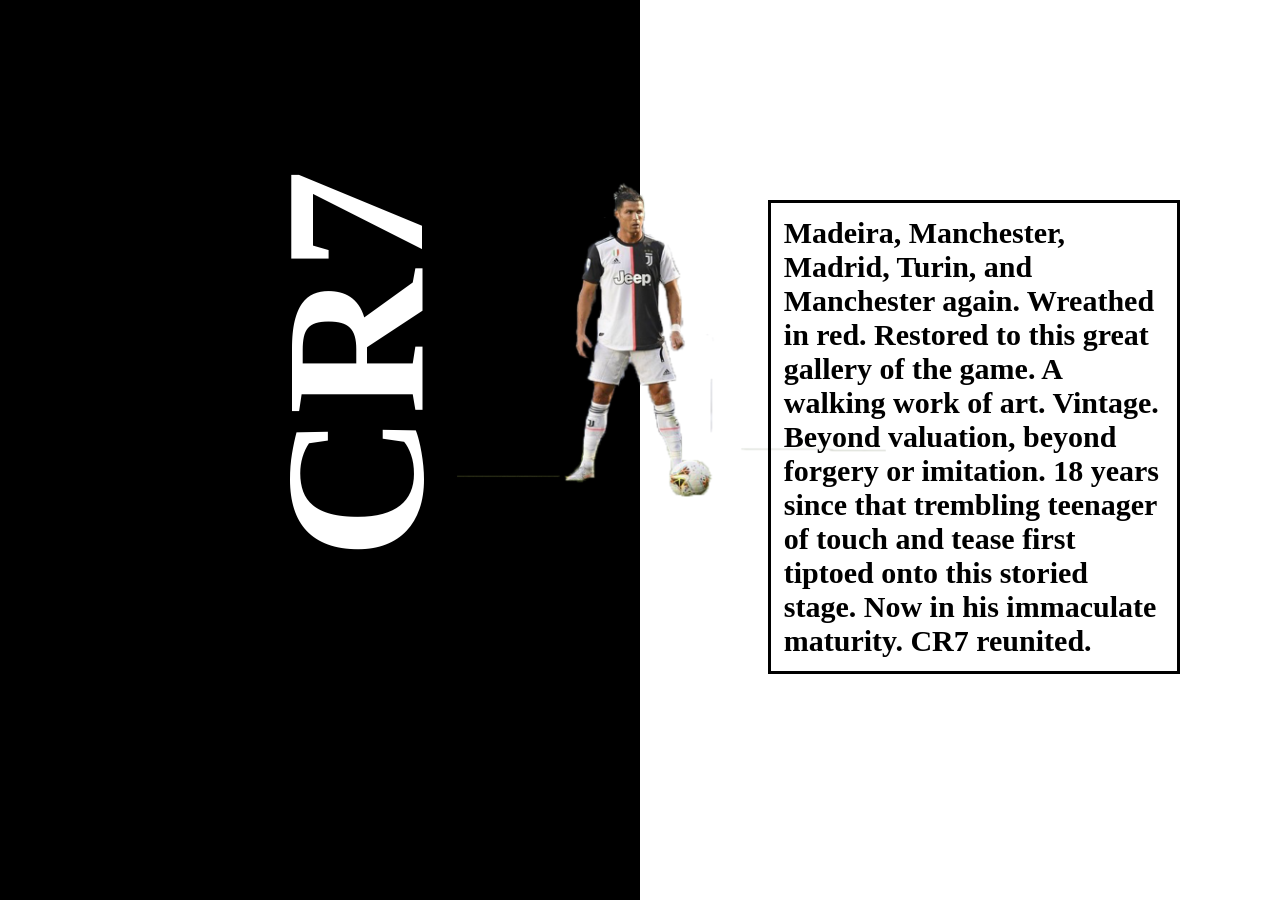
==== HTML/index.html @ d0acaa3c "assignment" ====
<!DOCTYPE html>
<html>
<head>
  <title>Krishna Ronaldo</title>
  <link rel="stylesheet" href="style.css">
</head>
<body>

  <div class="bg">
    <div class="black"></div>
    <!-- first ma lekhyo bhane left ma aauxa -->
     
  </div>
<img class="cr7" src="cr7.png">
  <h1 class="CR">CR7</h1>
  <div class="speech">
    <p>Madeira, Manchester, Madrid, Turin, and Manchester again. Wreathed in red. Restored to this great gallery of the game. A walking work of art. Vintage. Beyond valuation, beyond forgery or imitation. 18 years since that trembling teenager of touch and tease first tiptoed onto this storied stage. Now in his immaculate maturity. CR7 reunited.</p>
  </div>

</body>
</html>
---- HTML/style.css ----
*{
  margin: 0;
  padding: 0;
}


.bg{
  display: flex;
  width: 100vw;
  height: 100vh;
  align-items: center;
}

.black{
  background-color: black;
  width: 50%;
  height: 100%;
}
.cr7 {
  position: absolute;
  width: 1000px;
  top: 500px;
  left: 50%;
  margin-left: -500px;
  margin-top: -500px;
}

.CR{
  position: absolute;
  top: 250px;
  left: 160px;
  font-size: 200px;
  font-weight: bold;
  color: white;
  transform: rotate(270deg);
}
.speech{
  position: absolute;
  top: 200px;
  right: 100px;
  font-size: 30px;
  padding-left: 1%;
  padding-top: 1%;
  padding: 1%;
  margin-left: 60%;
  border: 3px solid;
  font-weight: bold;
  color: black
  
}
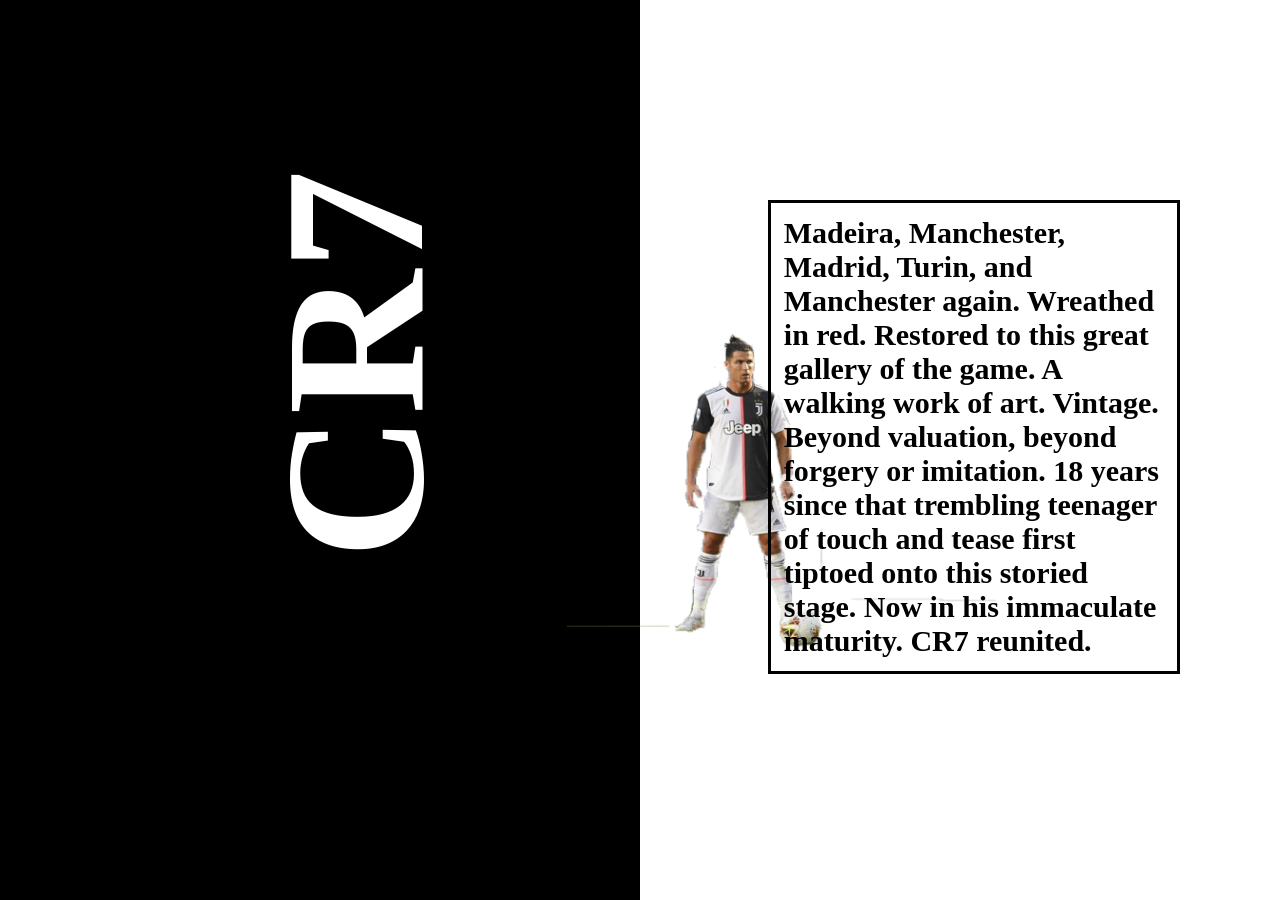
==== commit 66bb27f6: "assignment" ====
--- a/HTML/index.html
+++ b/HTML/index.html
@@ -9,7 +9,7 @@
   <div class="bg">
     <div class="black"></div>
     <!-- first ma lekhyo bhane left ma aauxa -->
-     
+  <!-- <div class ="white"></div> // not needed as the bg is already white,  -->
   </div>
 <img class="cr7" src="cr7.png">
   <h1 class="CR">CR7</h1>
--- a/HTML/style.css
+++ b/HTML/style.css
@@ -5,7 +5,6 @@
 
 
 .bg{
-  display: flex;
   width: 100vw;
   height: 100vh;
   align-items: center;
@@ -19,10 +18,8 @@
 .cr7 {
   position: absolute;
   width: 1000px;
-  top: 500px;
-  left: 50%;
-  margin-left: -500px;
-  margin-top: -500px;
+  margin-left: 250px;
+  margin-top: -750px;
 }
 
 .CR{
@@ -39,8 +36,8 @@
   top: 200px;
   right: 100px;
   font-size: 30px;
-  padding-left: 1%;
-  padding-top: 1%;
+  /* padding-left: 1%;
+  padding-top: 1%;  justt padding will make for all directions  */  
   padding: 1%;
   margin-left: 60%;
   border: 3px solid;
